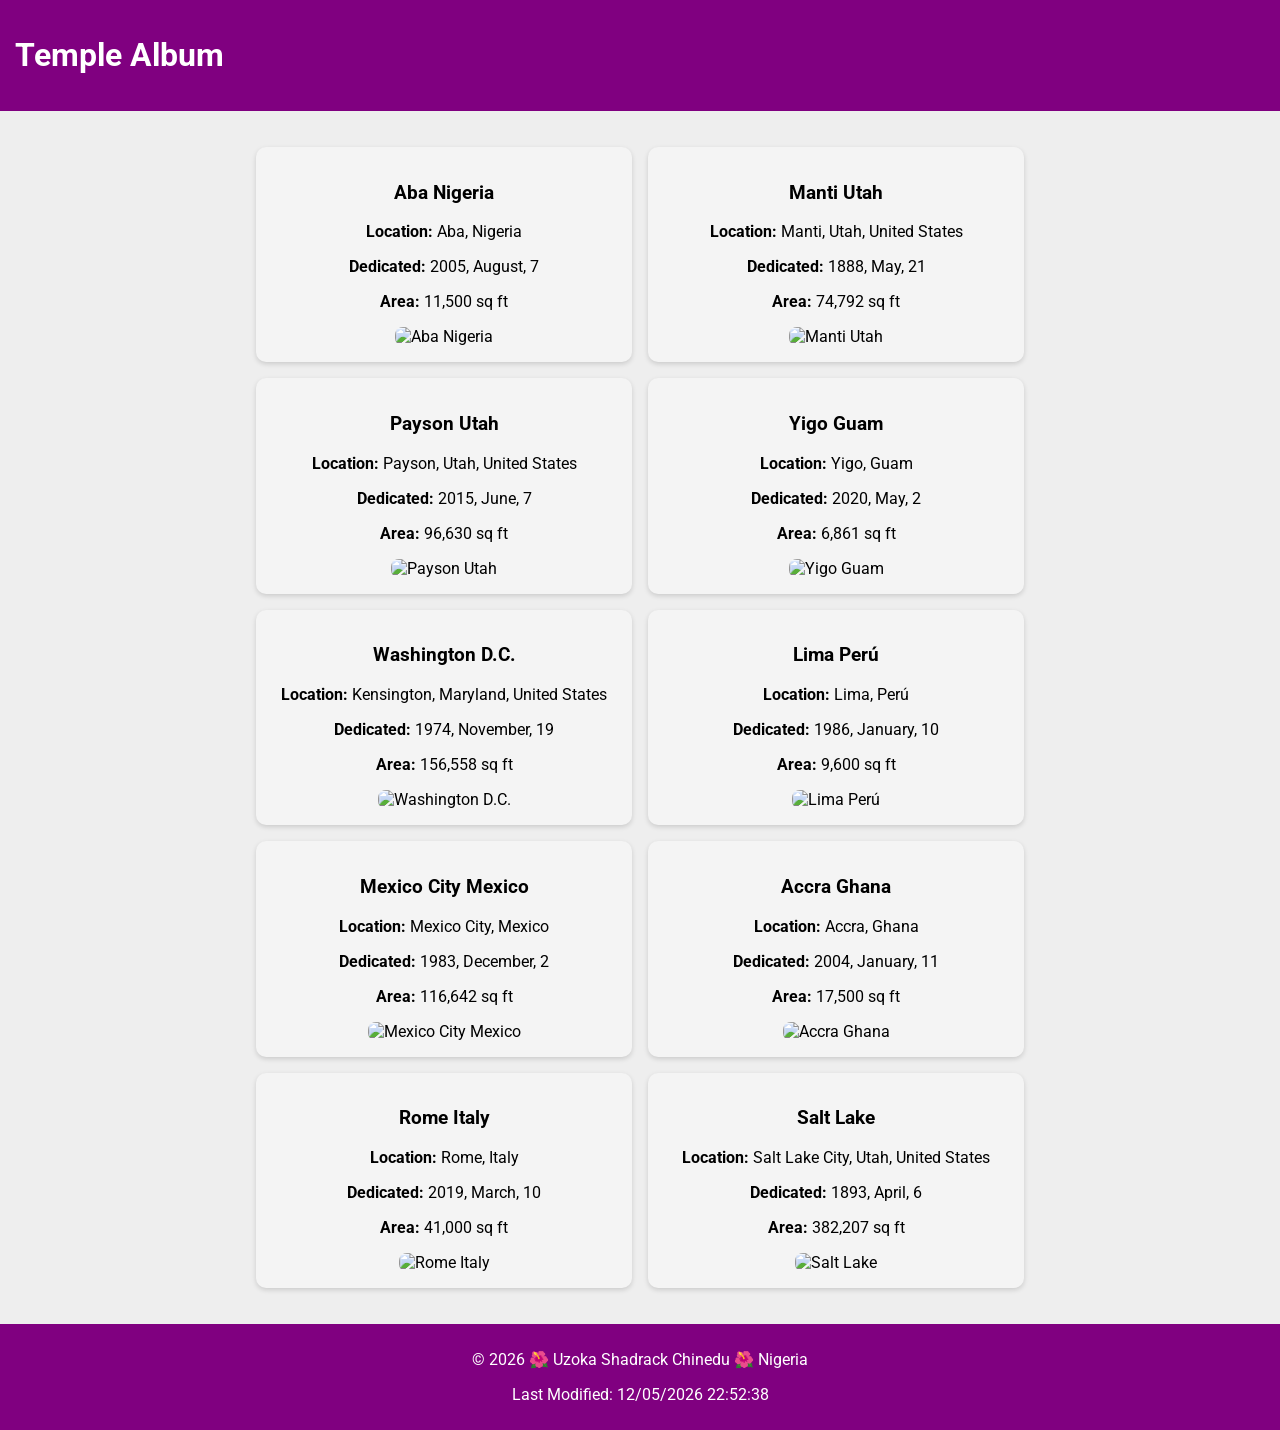
==== filtered-temples.html @ 9c0024cc "add edited filtered temple html" ====
<!DOCTYPE html>
<html lang="en">

<head>

    <meta charset="UTF-8">
    <meta name="viewport" content="width=device-width, initial-scale=1.0">
    <meta name="author" content="Uzoka Shadrack Chinedu">
    <meta name="description"
        content="WDD 131 - created by Shadrack. It displays temple images using HTML, CSS, javascript array to add lazy loading effect on the images.">

    <title>Temple Album</title>
    <script src="scripts/filtered-temples.js" defer></script>
    <link rel="stylesheet" href="styles/filtered-temples.css">

    <link rel="preconnect" href="https://fonts.googleapis.com">
    <link rel="preconnect" href="https://fonts.gstatic.com" crossorigin>
    <link
        href="https://fonts.googleapis.com/css2?family=Merriweather:ital,opsz,wght@0,18..144,300..900;1,18..144,300..900&family=Roboto&family=Roboto+Mono:ital,wght@0,100;1,100&display=swap"
        rel="stylesheet">


</head>

<body>

    <header>

        <h1 id="temp">Temple Album</h1>


        <nav>
            <ul id="menu">
                <li><button id="home">Home</button></li>
                <li><button id="old">Old</button></li>
                <li><button id="new">New</button></li>
                <li><button id="large">Large</button></li>
                <li><button id="small">Small</button></li>
            </ul>
        
        </nav>

    </header>

    <main>
        <section id="temple-container">

        </section>
    </main>

    <footer>

        <p>
            © <span id="currentyear"></span> 🌺 Uzoka Shadrack Chinedu 🌺 Nigeria
        </p>

        <p id="lastModified"></p>

    </footer>

</body>

</html>
---- styles/filtered-temples.css ----
body {
    font-family: "Roboto", sans-serif;
    margin: 0;
    background: #eee;
}

header {
    background: purple;
    color: white;
    padding: 15px;
    display: flex;
    justify-content: space-between;
    align-items: center;
}

nav {
    display: none;
    flex-direction: column;
}

nav.open {
    font-size: 30px;
    display: flex;
    margin-left: 30%;
}

#temp.close {
    display: none;
}

nav a {
    color: white;
    text-decoration: none;
    padding: 10px;
}

nav a:hover {
    background: white;
    color: purple;
}

#menu {
    font-size: 2rem;
    background: none;
    border: none;
    color: white;
}

main {
    max-width: 800px;
    margin: 0 auto;
    padding: 20px;
    text-align: center;
}

#temple-container {
    display: grid;
    grid-template-columns: repeat(auto-fit, minmax(260px, 1fr));
    gap: 1rem;
    padding: 1rem;
}

.temple-card {
    background-color: #f4f4f4;
    padding: 1rem;
    border-radius: 10px;
    text-align: center;
    box-shadow: 0 2px 5px rgb(0, 0, 0, 0.15);
}

.temple-card img {
    width: 100%;
    border-radius: 8px;
}

footer {
    background: purple;
    color: white;
    text-align: center;
    padding: 10px;
}
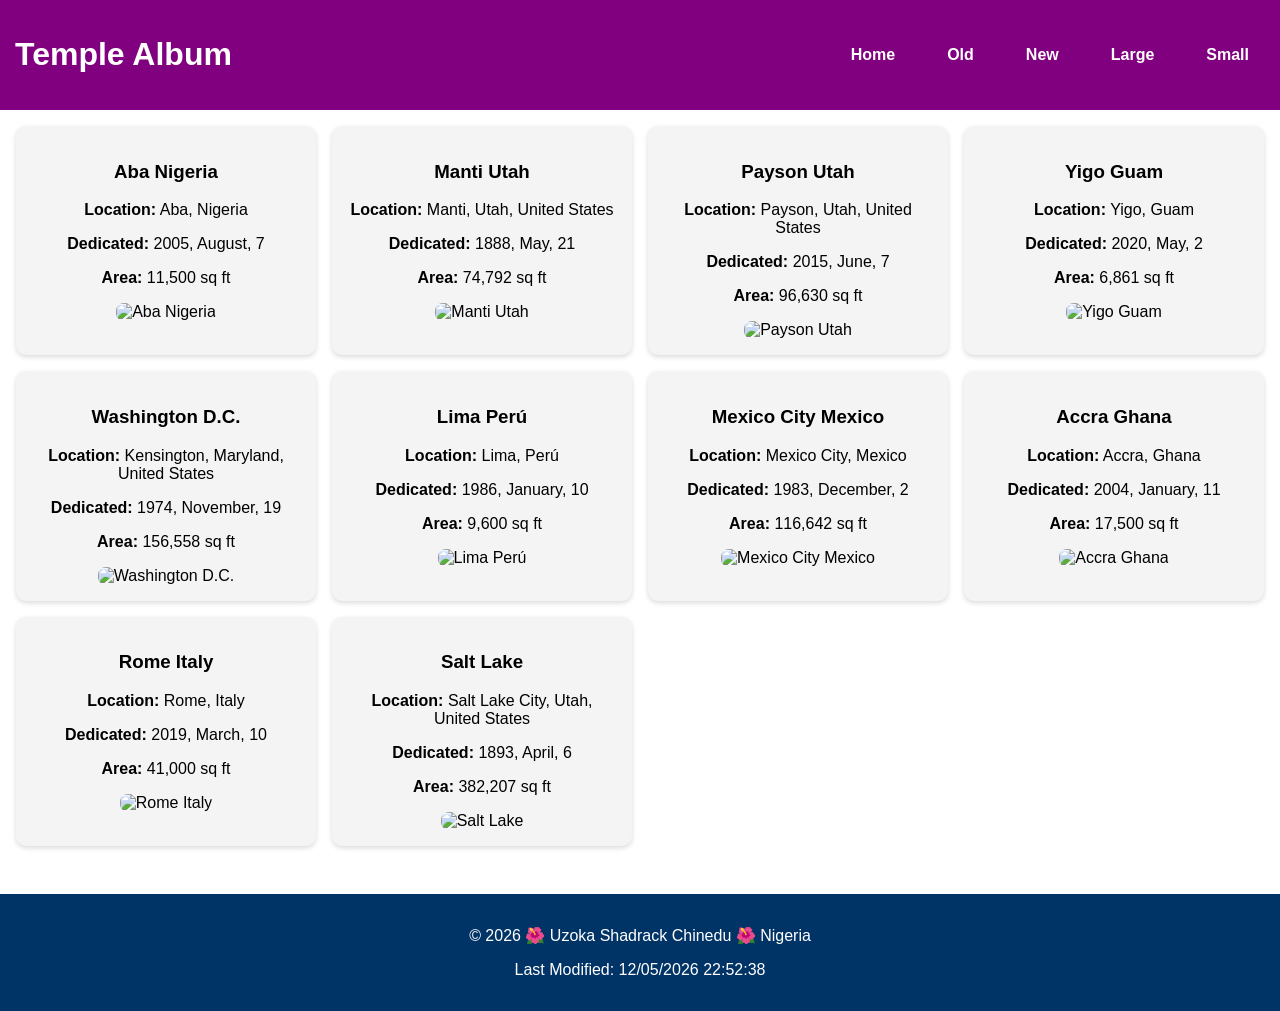
==== commit d9bdf582: "add edited filtered temple html" ====
--- a/filtered-temples.html
+++ b/filtered-temples.html
@@ -27,18 +27,17 @@
     <header>
 
         <h1 id="temp">Temple Album</h1>
+        
 
-
-        <nav>
-            <ul id="menu">
-                <li><button id="home">Home</button></li>
-                <li><button id="old">Old</button></li>
-                <li><button id="new">New</button></li>
-                <li><button id="large">Large</button></li>
-                <li><button id="small">Small</button></li>
-            </ul>
+        <nav id="menu">
+                <a href="#" id="home">Home</a>
+                <a href="#" id="old">Old</a>
+                <a href="#" id="new">New</a>
+                <a href="#" id="large">Large</a>
+                <a href="#" id="small">Small</a>
         
         </nav>
+        <button id="butt">☰</button>
 
     </header>
 
--- a/styles/filtered-temples.css
+++ b/styles/filtered-temples.css
@@ -1,7 +1,7 @@
 body {
-    font-family: "Roboto", sans-serif;
-    margin: 0;
-    background: #eee;
+  font-family: Arial, sans-serif;
+  margin: 0;
+  padding: 0;
 }
 
 header {
@@ -13,9 +13,27 @@
     align-items: center;
 }
 
+
+/* NAVIGATION MENU */
+nav a {
+  padding: 0.5rem 1rem;
+  text-decoration: none;
+  color: white;
+  border: none;
+  border-radius: 10px;
+  cursor: pointer;
+  font-weight: bold;
+}
+
+nav a:hover {
+    background: white;
+    color: purple;
+}
+
 nav {
     display: none;
     flex-direction: column;
+    gap: 1rem;
 }
 
 nav.open {
@@ -28,54 +46,50 @@
     display: none;
 }
 
-nav a {
-    color: white;
-    text-decoration: none;
-    padding: 10px;
+
+/* GRID LAYOUT */
+#temple-container {
+  display: grid;
+  grid-template-columns: repeat(auto-fit, minmax(260px, 1fr));
+  gap: 1rem;
+  padding: 1rem;
 }
 
-nav a:hover {
-    background: white;
-    color: purple;
-}
-
-#menu {
-    font-size: 2rem;
-    background: none;
-    border: none;
-    color: white;
-}
-
-main {
-    max-width: 800px;
-    margin: 0 auto;
-    padding: 20px;
-    text-align: center;
-}
-
-#temple-container {
-    display: grid;
-    grid-template-columns: repeat(auto-fit, minmax(260px, 1fr));
-    gap: 1rem;
-    padding: 1rem;
-}
-
+/* TEMPLE CARD */
 .temple-card {
-    background-color: #f4f4f4;
-    padding: 1rem;
-    border-radius: 10px;
-    text-align: center;
-    box-shadow: 0 2px 5px rgb(0, 0, 0, 0.15);
+  background: #f4f4f4;
+  padding: 1rem;
+  border-radius: 10px;
+  text-align: center;
+  box-shadow: 0 2px 5px rgba(0,0,0,0.15);
 }
 
 .temple-card img {
-    width: 100%;
-    border-radius: 8px;
+  width: 100%;
+  border-radius: 8px;
 }
 
+/* FOOTER */
 footer {
-    background: purple;
-    color: white;
-    text-align: center;
-    padding: 10px;
-}+  text-align: center;
+  padding: 1rem;
+  background: #003366;
+  color: white;
+  margin-top: 2rem;
+}
+
+
+
+@media (min-width: 768px){
+
+    #butt{
+        Display:none;
+    }
+
+    Nav{
+        Display:flex;
+        flex-direction: row;
+        Gap:20px;
+    }
+
+}
